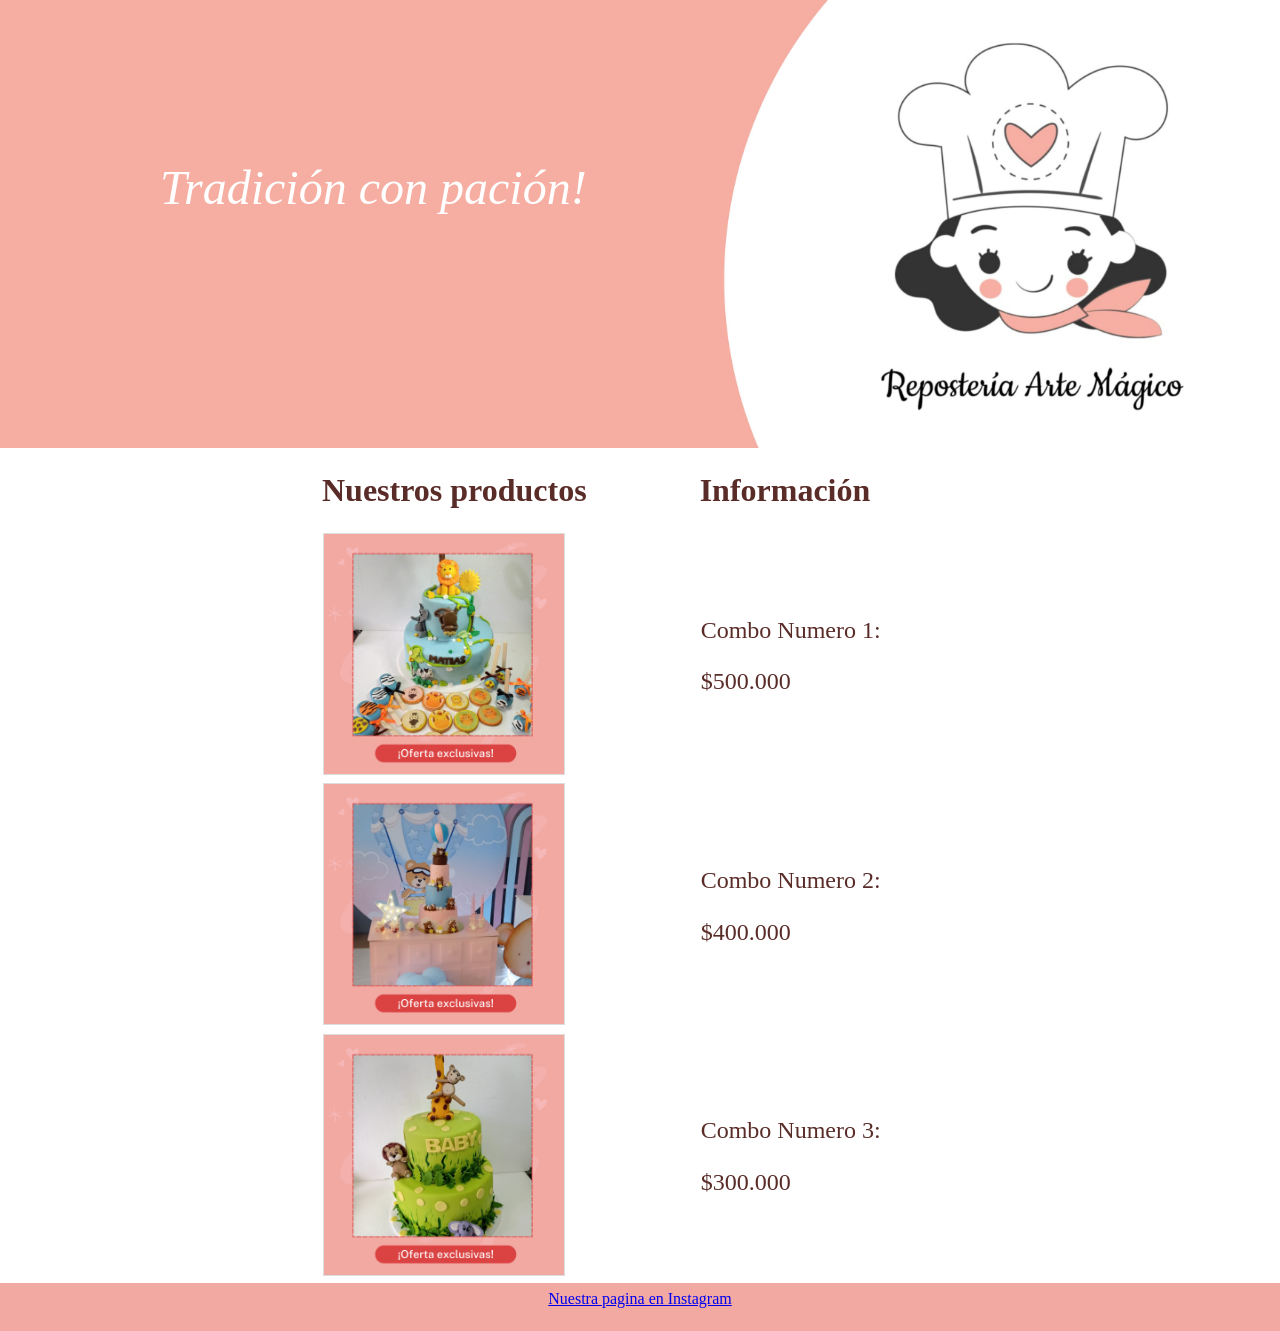
==== index.html @ a74e5f08 "Cambio de nombre" ====
<!DOCTYPE html>
<html lang="en">
<head>
    <meta charset="UTF-8">
    <meta name="viewport" content="width=device-width, initial-scale=1.0">
    <title>Arte-Magico</title>
    <link rel="icon" type="image/png" href="assets\favicon\favicon.png">
    <link rel="stylesheet" href="assets/css/normalize.css">
    <link rel="stylesheet" href="assets/css/style.css">
</head>
<body>
    
    <div class="header">
        <h1>Tradición con pación!</h1>
    </div>

    <div class="productos">
        <table>
            <thead>
                <tr>
                    <th>Nuestros productos</th>
                    <th>Información</th>
                </tr>
                </thead>
                <tbody>
                    <tr>
                        <td><img src="assets/imgs/Referencia1.png"></td>
                        <td><p>Combo Numero 1:</p>
                            <p>$500.000 </p>
                        </td>

                    </tr>
                        <td><img src="assets/imgs/Referencia2.png"></td>
                        <td><p>Combo Numero 2:</p>
                            <p>$400.000 </p>
                    </tr>
                        <td><img src="assets/imgs/Referencia3.png"></td>
                        <td><p>Combo Numero 3:</p>
                            <p>$300.000 </p>
                    </tr>
            </tbody>
        </table>
    </div>
  
    <div class="footer">
       <a href="https://www.instagram.com/reposteria_arte_magico/" target="_blank">Nuestra pagina en Instagram</a>
    </div>

</body>
</html>
---- assets/css/style.css ----
body{
    font-family: 'Times New Roman', Times, serif; 
    background-color: white;
 
}

.header h1{
    margin: 0%;
    font-weight: 400;
    font-size: 3rem;
    font-style: italic;
    color: white;
    padding:6rem;
    text-decoration: double;
    text-align: left;
}

.header{
    height: 20rem;
    padding: 4rem;
    background-image: url(../imgs/banner.jpg);
    background-size: cover;
    background-position: center;
}

/*Estilos para la tabla*/

.productos table{
    width: 50%;
    margin: auto;
    padding: auto;
    background: white;
    vertical-align: auto;
}
.productos thead{
    border: 0%;
    height: 20%;
    line-height: 5rem;
}

.productos th, p{
    color: #592C28;
    text-align: left;
    font-size: 1.5rem;
    font-weight: 300rem;
  
}
.productos th{
    font-size: 2rem;
    padding: 0%;
}

.productos img{
    height: 15rem;
    background-size: cover;
    border: solid 1px #ddd;
} 

.footer {
    height: 3rem;
    line-height: 2em;
    background-color:#F2A9A2;
    color: white;
    text-align: center;
    font-weight: 500;
    
}
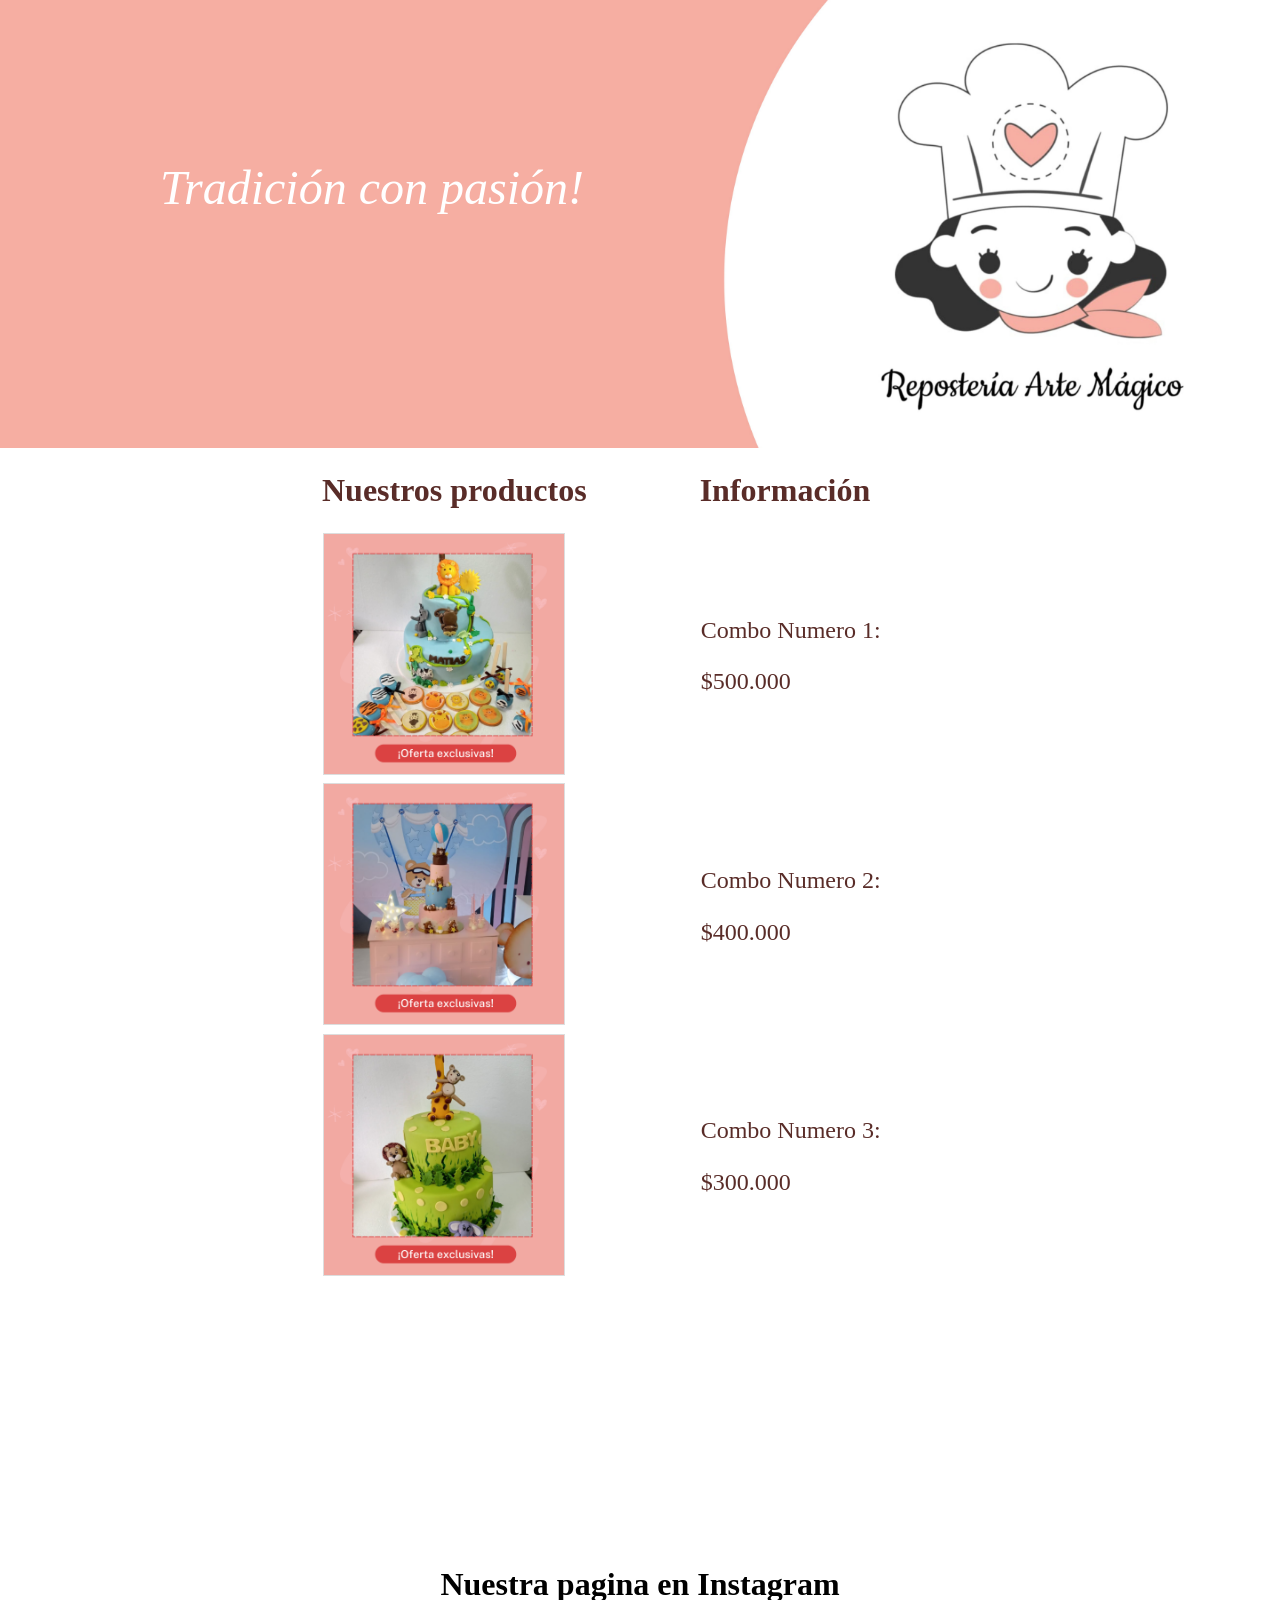
==== commit c751f6ac: "añadiendo detalles al index y css" ====
--- a/index.html
+++ b/index.html
@@ -3,17 +3,18 @@
 <head>
     <meta charset="UTF-8">
     <meta name="viewport" content="width=device-width, initial-scale=1.0">
-    <title>Arte-Magico</title>
+    <title>Reposteria | ArteMagico</title>
     <link rel="icon" type="image/png" href="assets\favicon\favicon.png">
-    <link rel="stylesheet" href="assets/css/normalize.css">
-    <link rel="stylesheet" href="assets/css/style.css">
+    <link rel="stylesheet" href="./assets/css/normalize.css">
+    <link rel="stylesheet" href="./assets/css/style.css">
 </head>
 <body>
-    
+<header>   
     <div class="header">
-        <h1>Tradición con pación!</h1>
+        <h1>Tradición con pasión!</h1>
     </div>
-
+</header> 
+<main>
     <div class="productos">
         <table>
             <thead>
@@ -41,10 +42,11 @@
             </tbody>
         </table>
     </div>
-  
+</main>
+<footer> 
     <div class="footer">
        <a href="https://www.instagram.com/reposteria_arte_magico/" target="_blank">Nuestra pagina en Instagram</a>
     </div>
-
+</footer> 
 </body>
 </html>
--- a/assets/css/style.css
+++ b/assets/css/style.css
@@ -54,14 +54,24 @@
     height: 15rem;
     background-size: cover;
     border: solid 1px #ddd;
-} 
+}
 
 .footer {
-    height: 3rem;
-    line-height: 2em;
-    background-color:#F2A9A2;
+    background-image: url('../imgs/bannernv.jpg');
+    background-repeat: no-repeat;
+    background-size: contain;
+    background-attachment: fixed;
     color: white;
-    text-align: center;
-    font-weight: 500;
-    
+    height: 20em;
+    display: flex;
+    flex-direction: row;
+    align-items: flex-end;
+    justify-content: center;
+}
+
+.footer a{
+    text-decoration: none;
+    color: black;
+    font-weight: bold;
+    font-size: 2em;
 }
